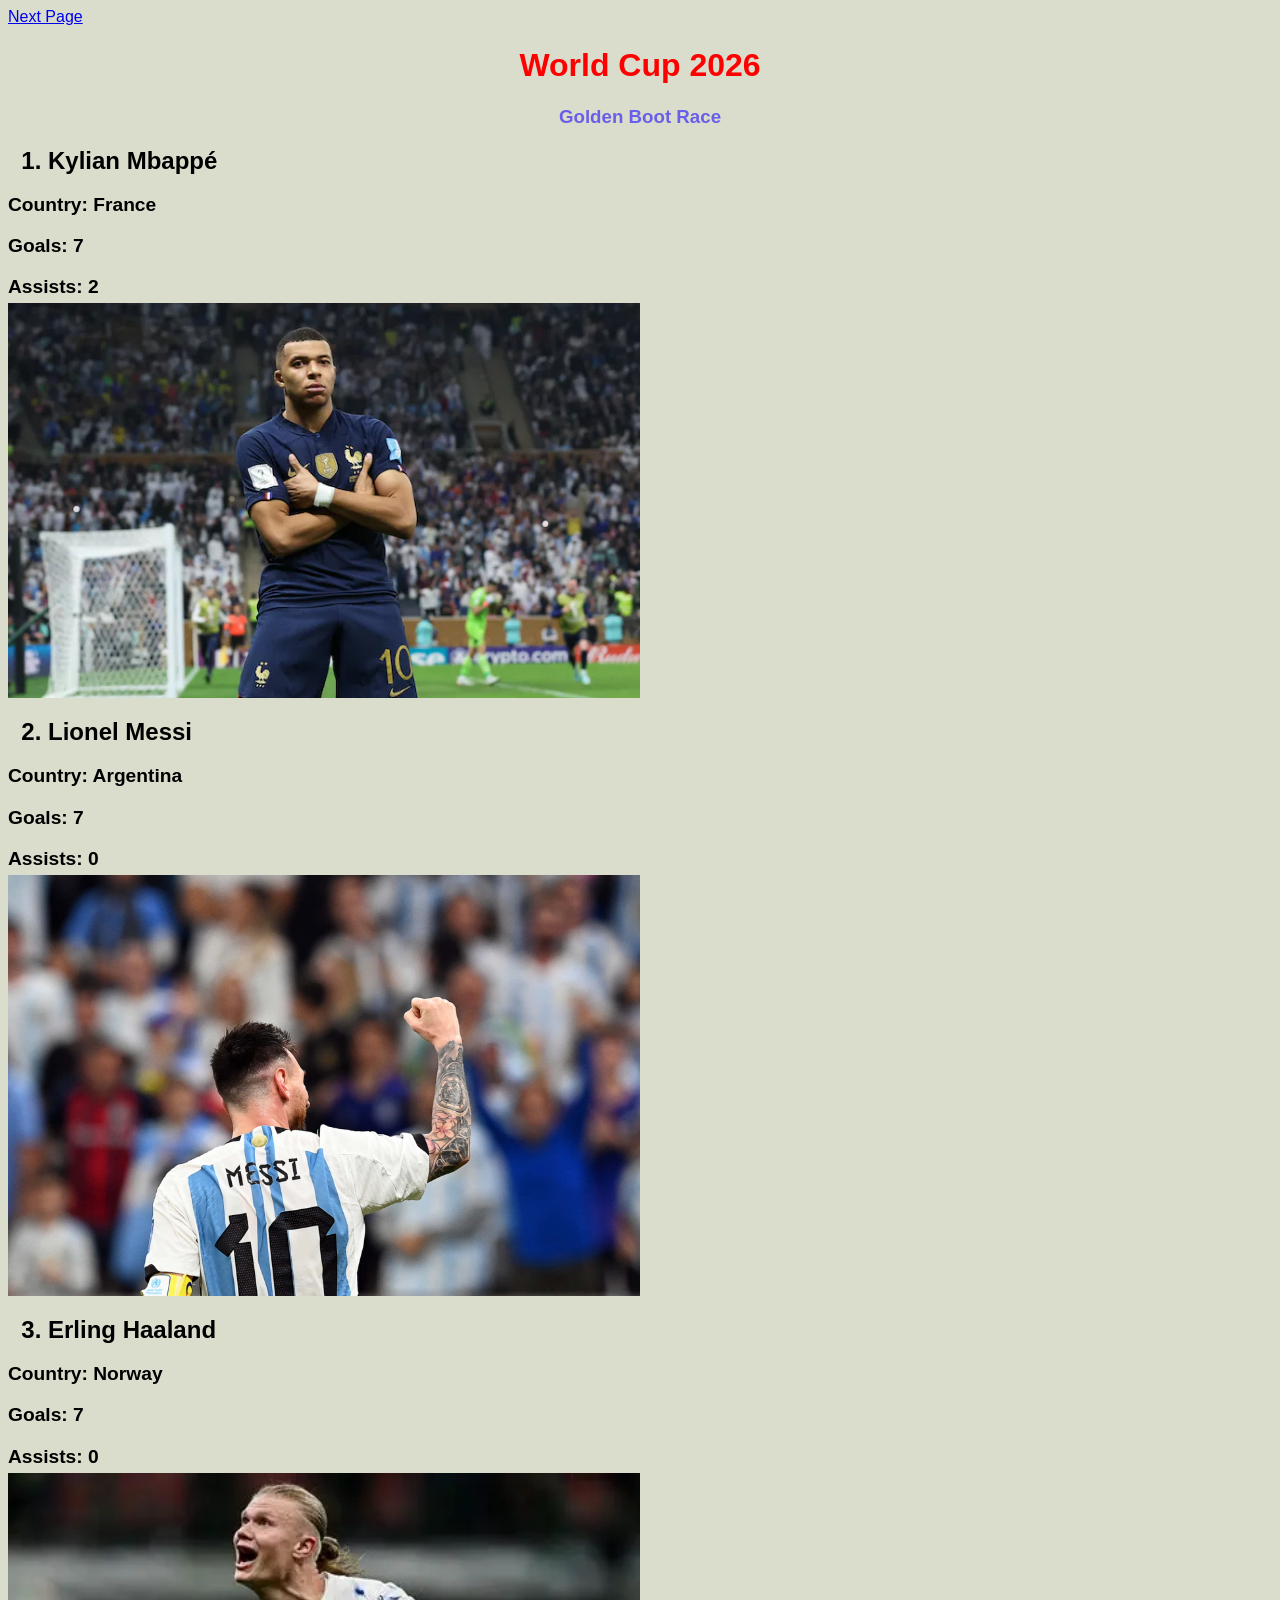
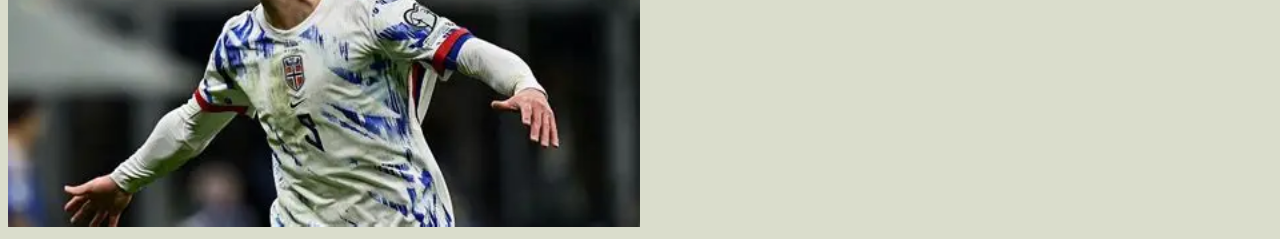
==== index.html @ 339bf18f "Developed a simple website of HTML and CSS which is done for a practice task" ====
<!DOCTYPE html>
<html lang="en">

<head>
    <meta charset="UTF-8">
    <meta name="viewport" content="width=device-width, initial-scale=1.0">
    <title>HTML and CSS Practice</title>
    <link rel="icon" href="/Images/Favicon.png" type="image/x-icon">
    <style>
        h1 {
            text-align: center;
            color: #ff0000;
        }

        h3 {
            color: rgb(105, 95, 234);
            text-align: center;
        }

        body {
            background-color: #daddcc;
            font-family: Arial, sans-serif;
        }

        li {
            font-size: 1.5em;
            margin-bottom: 10px;
            font-weight: bold;
        }

        p {
            font-size: 1.2em;
            margin-bottom: 5px;
            font-weight: bold;
        }
    </style>
</head>

<body>
    <nav> <a href="Day1.html">Next Page</a></nav>
    <header>
        <h1>World Cup 2026</h1>
    </header>
    <main>
        <section>
            <h3> Golden Boot Race</h3>
            <ol>
                <li>Kylian Mbappé</li>
            </ol>
            <p> Country: France</p>
            <p> Goals: 7</p>
            <p> Assists: 2</p>
            <img src="/Images/Mbappe.webp" alt="Kylian Mbappé" width="50%">
        </section>
        <section>
            <ol start="2">
                <li>Lionel Messi</li>
            </ol>
            <p> Country: Argentina</p>
            <p> Goals: 7</p>
            <p> Assists: 0</p>
            <img src="/Images/messi.jpg" alt="Lionel Messi" width="50%">
        </section>
        <section>
            <ol start="3">
                <li>Erling Haaland</li>
            </ol>
            <p> Country: Norway</p>
            <p> Goals: 7</p>
            <p> Assists: 0</p>
            <img src="/Images/Haaland.webp" alt="Erling Haaland" width="50%">
        </section>

    </main>
</body>

</html>
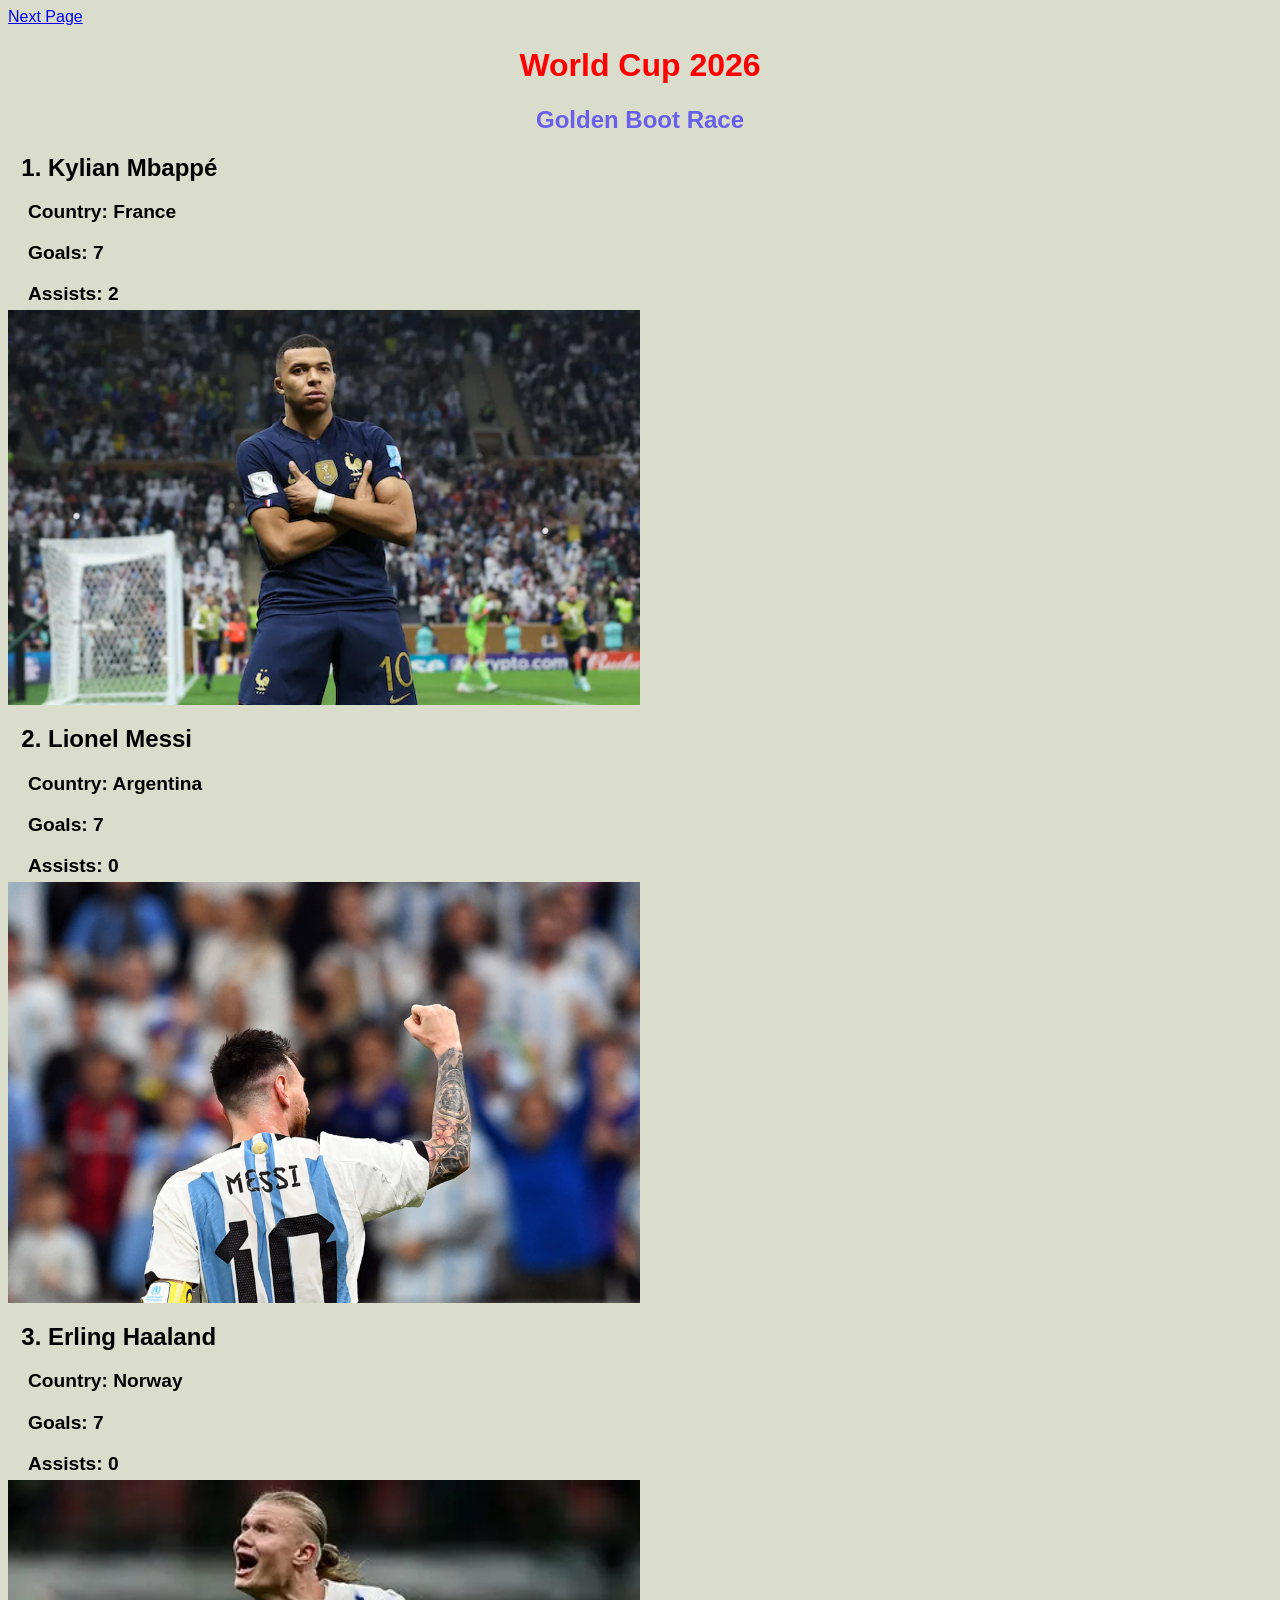
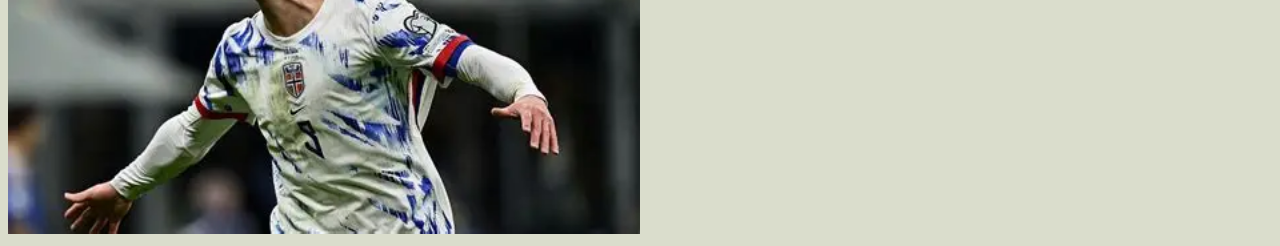
==== commit 00df587c: "Fixes some margin related issue" ====
--- a/index.html
+++ b/index.html
@@ -12,7 +12,7 @@
             color: #ff0000;
         }
 
-        h3 {
+        h2 {
             color: rgb(105, 95, 234);
             text-align: center;
         }
@@ -31,6 +31,7 @@
         p {
             font-size: 1.2em;
             margin-bottom: 5px;
+            margin-left: 20px;
             font-weight: bold;
         }
     </style>
@@ -40,18 +41,18 @@
     <nav> <a href="Day1.html">Next Page</a></nav>
     <header>
         <h1>World Cup 2026</h1>
+        <h2> Golden Boot Race</h2>
     </header>
     <main>
         <section>
-            <h3> Golden Boot Race</h3>
             <ol>
                 <li>Kylian Mbappé</li>
             </ol>
             <p> Country: France</p>
             <p> Goals: 7</p>
             <p> Assists: 2</p>
-            <img src="/Images/Mbappe.webp" alt="Kylian Mbappé" width="50%">
-        </section>
+            <img src="./Images/Mbappe.webp" alt="Kylian Mbappé" width="50%">
+            </section>
         <section>
             <ol start="2">
                 <li>Lionel Messi</li>
@@ -59,7 +60,7 @@
             <p> Country: Argentina</p>
             <p> Goals: 7</p>
             <p> Assists: 0</p>
-            <img src="/Images/messi.jpg" alt="Lionel Messi" width="50%">
+            <img src="./Images/messi.jpg" alt="Lionel Messi" width="50%">
         </section>
         <section>
             <ol start="3">
@@ -68,7 +69,7 @@
             <p> Country: Norway</p>
             <p> Goals: 7</p>
             <p> Assists: 0</p>
-            <img src="/Images/Haaland.webp" alt="Erling Haaland" width="50%">
+            <img src="./Images/Haaland.webp" alt="Erling Haaland" width="50%">
         </section>
 
     </main>
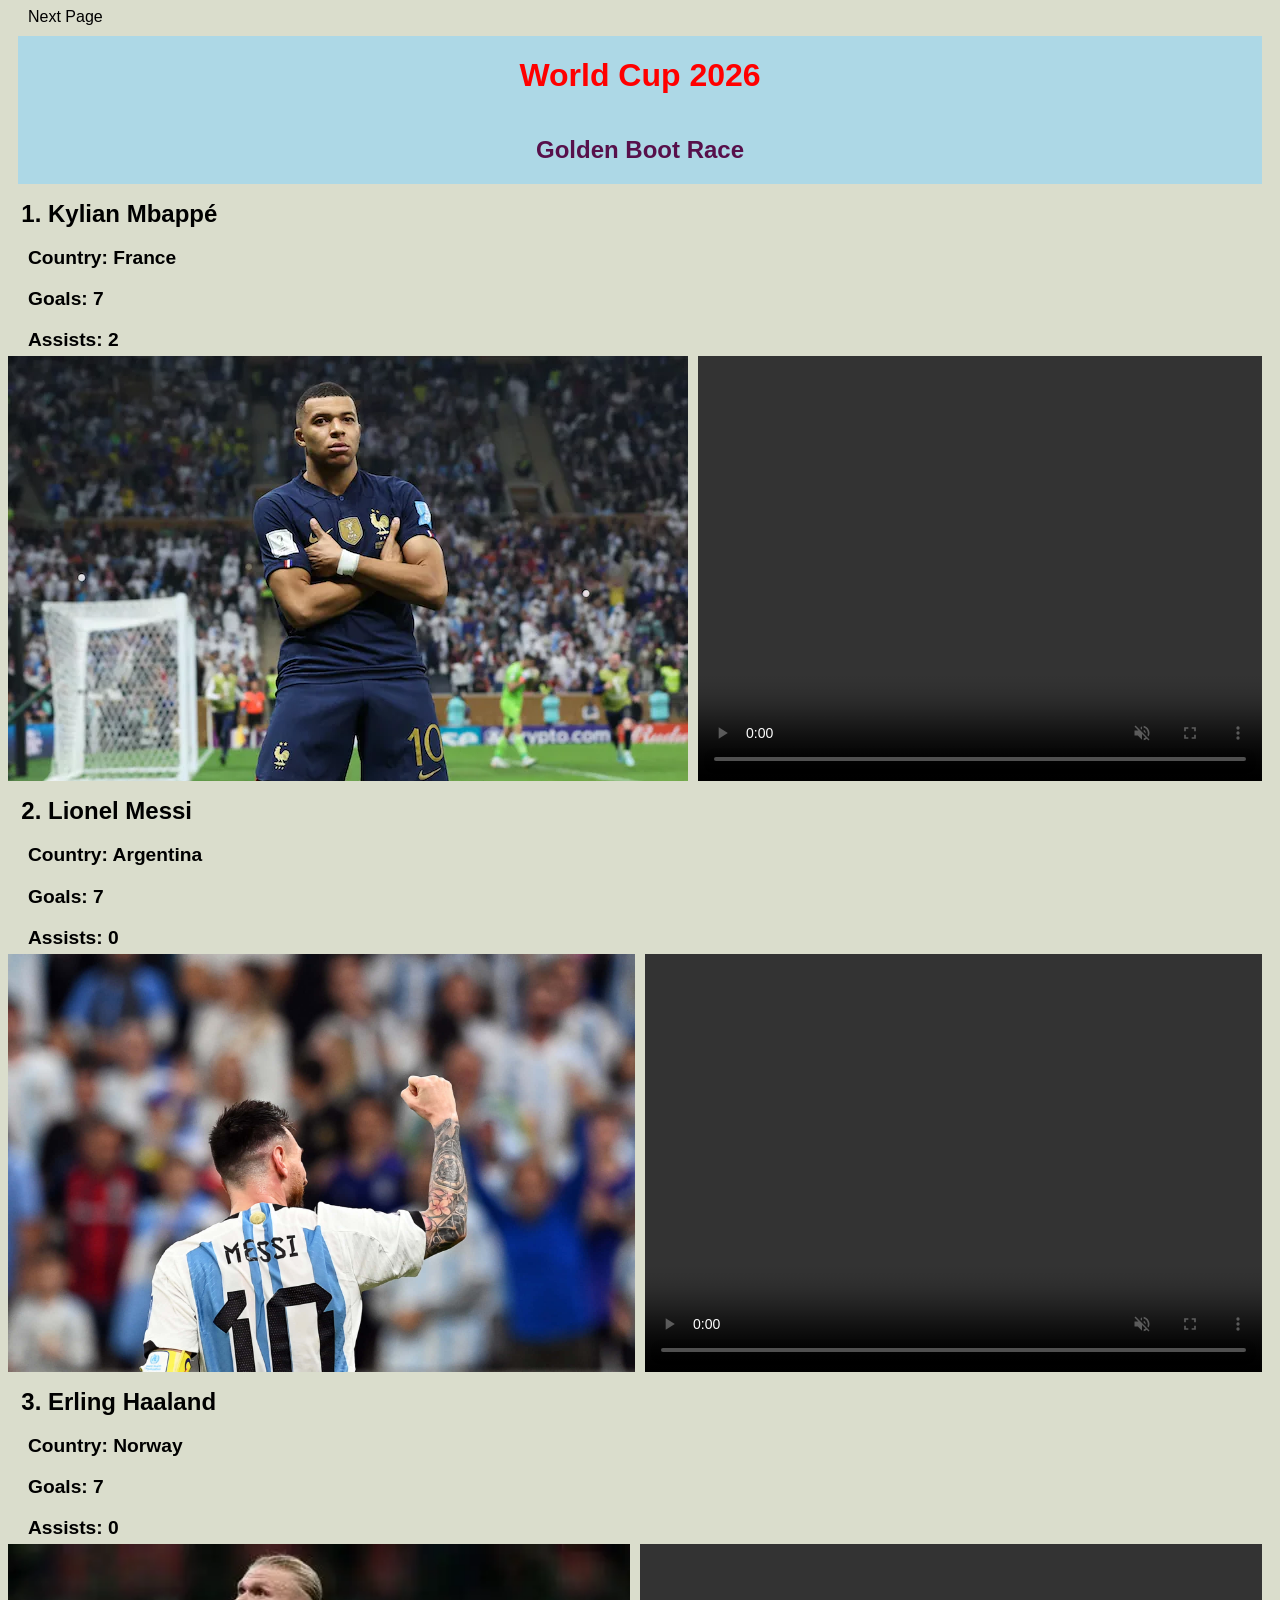
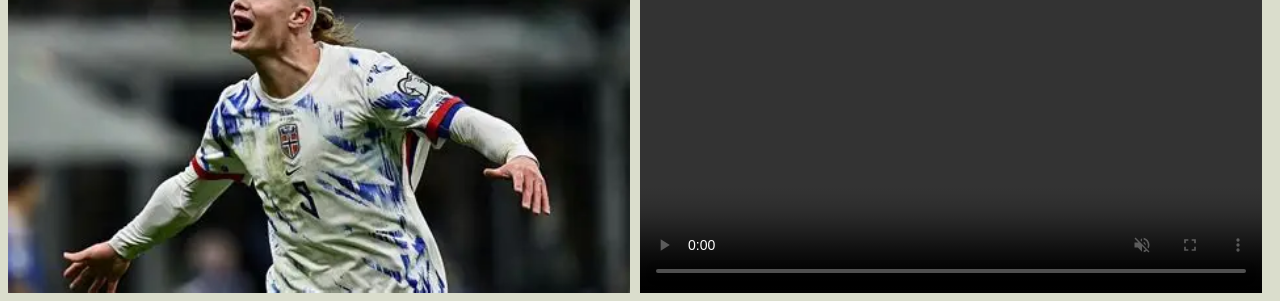
==== commit 01d7c9ee: "Practice CSS Flex and modified content with Flex. Also add video section in content with flex" ====
--- a/index.html
+++ b/index.html
@@ -6,15 +6,16 @@
     <meta name="viewport" content="width=device-width, initial-scale=1.0">
     <title>HTML and CSS Practice</title>
     <link rel="icon" href="/Images/Favicon.png" type="image/x-icon">
+    <link rel="stylesheet" href="./Styles/style.css">
     <style>
         h1 {
-            text-align: center;
+            /* text-align: center; */
             color: #ff0000;
         }
 
         h2 {
-            color: rgb(105, 95, 234);
-            text-align: center;
+            color: rgb(87, 16, 75);
+            /* text-align: center; */
         }
 
         body {
@@ -38,7 +39,7 @@
 </head>
 
 <body>
-    <nav> <a href="Day1.html">Next Page</a></nav>
+    <nav class="nav bar"> <a href="Day1.html">Next Page</a></nav>
     <header>
         <h1>World Cup 2026</h1>
         <h2> Golden Boot Race</h2>
@@ -51,8 +52,13 @@
             <p> Country: France</p>
             <p> Goals: 7</p>
             <p> Assists: 2</p>
-            <img src="./Images/Mbappe.webp" alt="Kylian Mbappé" width="50%">
-            </section>
+            <div><img src="./Images/Mbappe.webp" alt="Kylian Mbappé">
+                <video width="50%" controls autoplay muted loop>
+                    <source src="./Video/Perfect_goal_mbappe.mp4" type="video/mp4">
+                    Your browser does not support the video tag.
+                </video>
+            </div>
+        </section>
         <section>
             <ol start="2">
                 <li>Lionel Messi</li>
@@ -60,7 +66,12 @@
             <p> Country: Argentina</p>
             <p> Goals: 7</p>
             <p> Assists: 0</p>
-            <img src="./Images/messi.jpg" alt="Lionel Messi" width="50%">
+            <div><img src="./Images/messi.jpg" alt="Lionel Messi" width="50%">
+                <video width="50%" controls autoplay muted loop>
+                    <source src="./Video/Messi_All_Time_Goal_Scorer_In_FIFA_World_Cup.mp4" type="video/mp4">
+                    Your browser does not support the video tag.
+                </video>
+            </div>
         </section>
         <section>
             <ol start="3">
@@ -69,7 +80,12 @@
             <p> Country: Norway</p>
             <p> Goals: 7</p>
             <p> Assists: 0</p>
-            <img src="./Images/Haaland.webp" alt="Erling Haaland" width="50%">
+            <div><img src="./Images/Haaland.webp" alt="Erling Haaland" width="50%">
+                <video width="50%" controls autoplay muted loop>
+                    <source src="./Video/ALL_52_ERLING_HAALAND_GOALS_Man_City_Season_2022_23_Every_Goal.mp4" type="video/mp4">
+                    Your browser does not support the video tag.
+                </video>
+            </div>
         </section>
 
     </main>
--- a/Styles/style.css
+++ b/Styles/style.css
@@ -0,0 +1,39 @@
+.nav bar {
+    display: flex;
+}
+
+.nav a {
+    text-decoration: none;
+    color: black;
+    padding: 10px;
+    margin: 10px;
+}
+
+.nav a:hover {
+    color: rgb(131, 110, 234);
+    background-color: lightgray;
+    border-radius: 5px;
+}
+
+header {
+    display: flex;
+    flex-direction: column;
+    justify-content: center;
+    align-items: center;
+    flex-wrap: wrap;
+    background-color: lightblue;
+    margin: 10px;
+}
+
+div {
+    display: flex;
+    gap: 10px;
+    justify-content: space-between;
+    margin-right: 10px;
+}
+
+div img, div video {
+   flex: 1;
+   height: auto;
+   object-fit: cover;
+}
